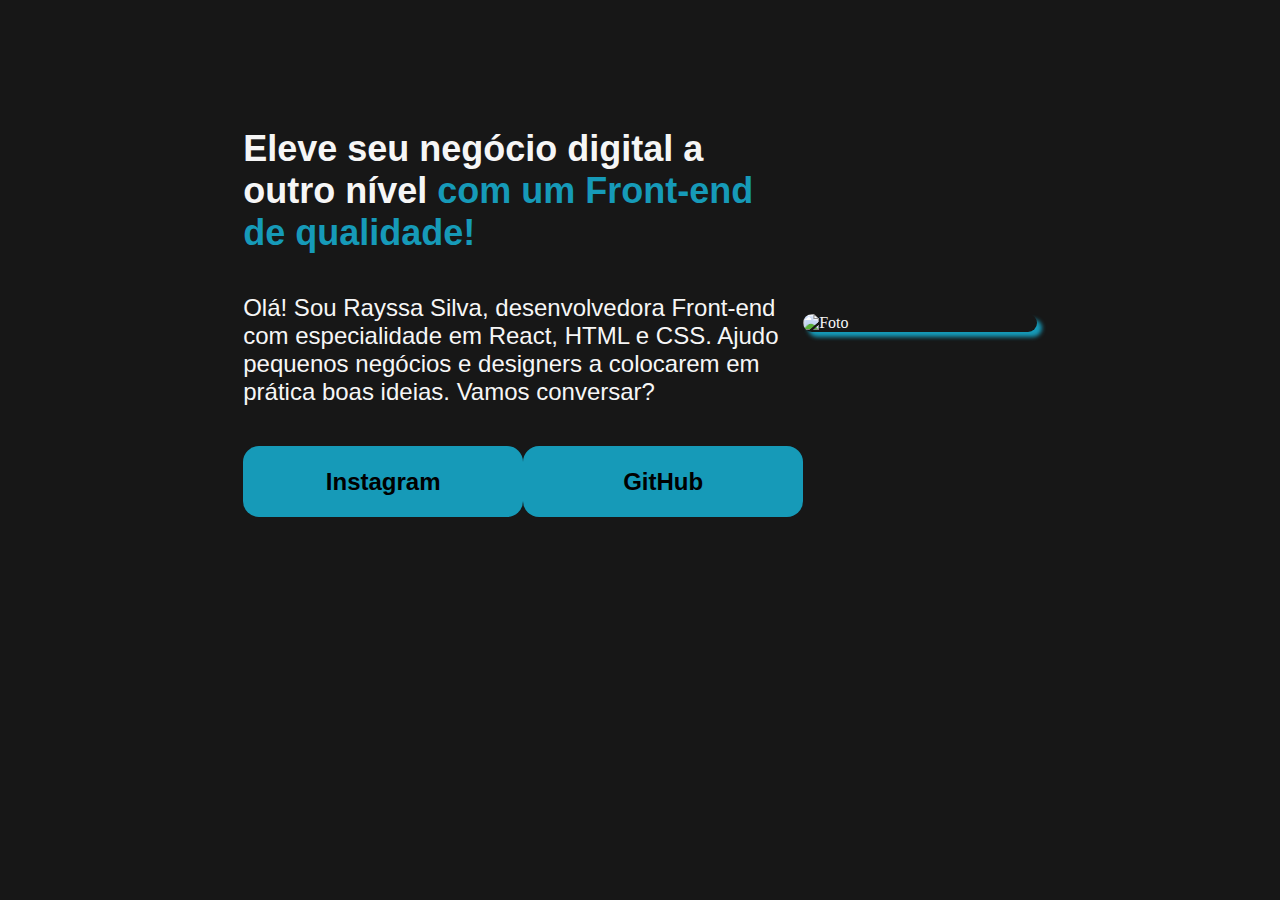
==== index.html @ dfa2749e "first commit" ====
<!DOCTYPE html>
<html lang="pt-br">

<head>
    <meta charset="UTF-8">
    <meta http-equiv="X-UA-Compatible" content="IE=edge">
    <meta name="viewport" content="width=device-width, initial-scale=1.0">
    <title>Portifolio</title>
    <link rel="stylesheet" href="style.css">
</head>

<body>
    <main class="container">
        <section class="box-container">
            <h1 class="title">
                Eleve seu negócio digital a outro nível
                <strong class="titulo-destaque">com um Front-end de qualidade!
                </strong>
            </h1>
            <p class="text">Olá! Sou Rayssa Silva, desenvolvedora
                Front-end com especialidade em React, HTML e
                CSS. Ajudo pequenos negócios e designers a
                colocarem em prática boas ideias. Vamos
                conversar?
            </p>
            <div class="div_link">
                <a href="https://instagram.com/vitoriiarayssa" target="_blank" class="btn_link">Instagram</a>
                <a href="https://github.com/rayssasilvaa" target="_blank" class="btn_link">GitHub</a>
            </div>
        </section>
        <img src="imagem.png" alt="Foto">
    </main>
    <footer></footer>
</body>

</html>
---- style.css ----
*{
    margin: 0;
    padding: 0;
    box-sizing: border-box;
    
}

body{
    background-color: #171717;
    color: #f6f6f6;
}

.container{
    margin: 10% 19%;
    display: flex;
    align-items: center;
    justify-content: space-between;
}

.box-container{
    width: 615px;
    display: flex;
    flex-direction: column;
    gap:40px;
}

.title{
    font-size: 36px;
    font-family: 'Gill Sans', 'Gill Sans MT', Calibri, 'Trebuchet MS', sans-serif;
}

.text{
    font-size: 24px;
    font-family: Arial, Helvetica, sans-serif;
}

.titulo-destaque{
    color: #169ab8;
}

img{
    width: 500px;
    box-shadow: 5px 5px 4px #169ab8;
    border-radius: 10px;
}

.div_link{
    display: flex;
    justify-content: space-between;
}

.btn_link{
    background-color: #169ab8;
    width: 280px;
    text-align: center;
    border-radius: 16px;
    font-size: 24px;
    padding: 21.5px 0;
    text-decoration: none;
    color:#000;
    font-family: 'Gill Sans', 'Gill Sans MT', Calibri, 'Trebuchet MS', sans-serif;
    font-weight: bold;
}
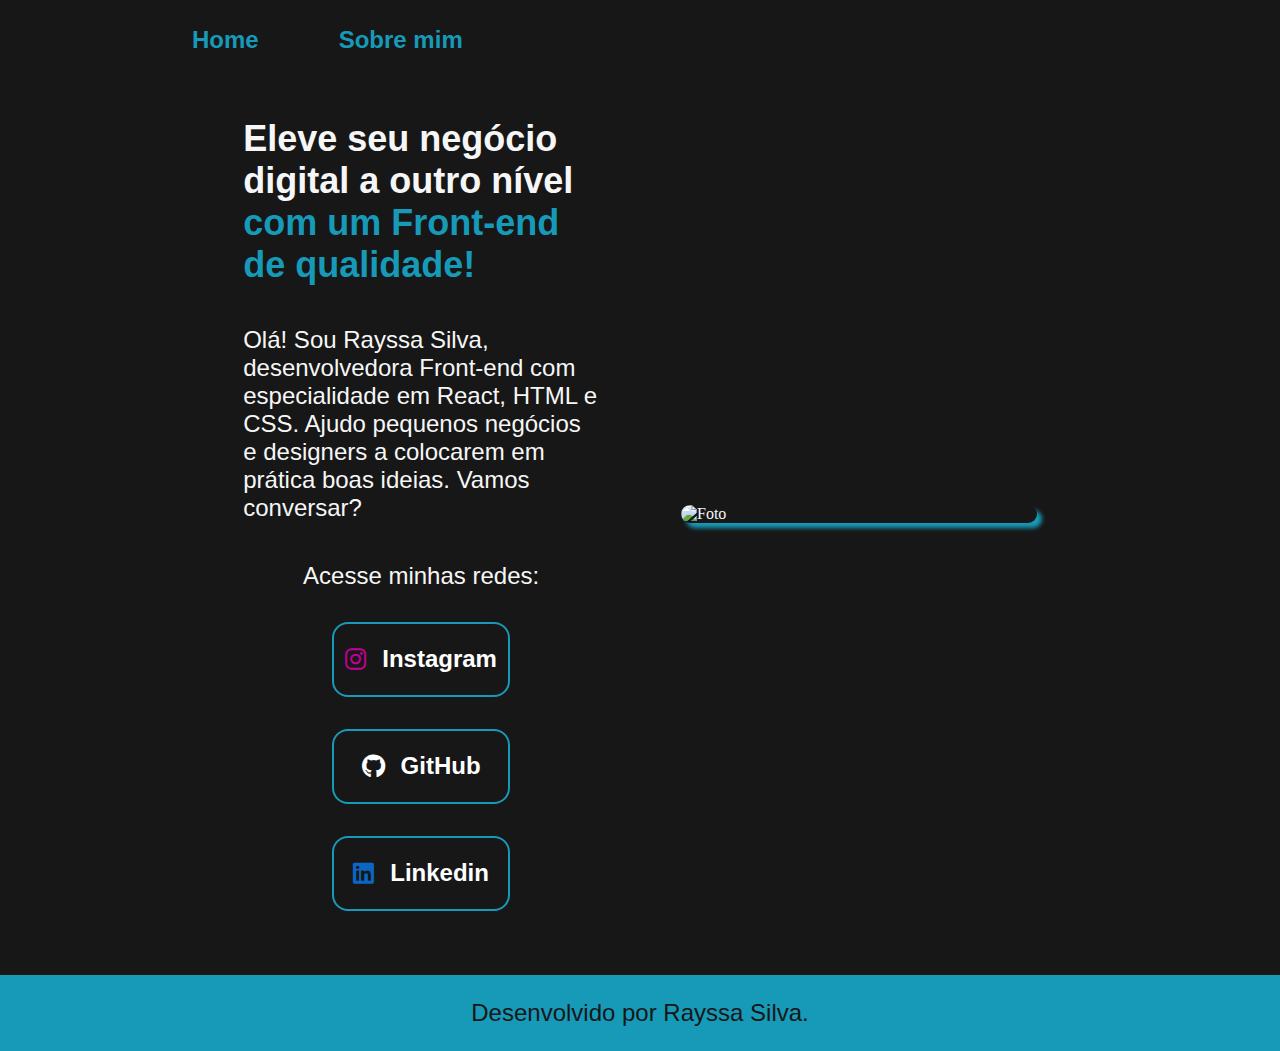
==== commit cdac5fda: "!#	new file:   about.html" ====
--- a/index.html
+++ b/index.html
@@ -7,9 +7,18 @@
     <meta name="viewport" content="width=device-width, initial-scale=1.0">
     <title>Portifolio</title>
     <link rel="stylesheet" href="style.css">
+    <link rel="stylesheet" href="https://cdnjs.cloudflare.com/ajax/libs/font-awesome/6.7.2/css/all.min.css"
+        integrity="sha512-Evv84Mr4kqVGRNSgIGL/F/aIDqQb7xQ2vcrdIwxfjThSH8CSR7PBEakCr51Ck+w+/U6swU2Im1vVX0SVk9ABhg=="
+        crossorigin="anonymous" referrerpolicy="no-referrer" />
 </head>
 
 <body>
+    <header>
+        <nav class="navigation">
+            <a href="index.html" class="link_nav">Home</a>
+            <a href="about.html" class="link_nav">Sobre mim</a>
+        </nav>
+    </header>
     <main class="container">
         <section class="box-container">
             <h1 class="title">
@@ -24,13 +33,26 @@
                 conversar?
             </p>
             <div class="div_link">
-                <a href="https://instagram.com/vitoriiarayssa" target="_blank" class="btn_link">Instagram</a>
-                <a href="https://github.com/rayssasilvaa" target="_blank" class="btn_link">GitHub</a>
+                <h2 class="title_midia">Acesse minhas redes:</h2>
+                <a href="https://instagram.com/vitoriiarayssa" target="_blank" class="btn_link">
+                    <i class="fa-brands fa-instagram"></i>
+                    Instagram
+                </a>
+                <a href="https://github.com/rayssasilvaa" target="_blank" class="btn_link">
+                    <i class="fa-brands fa-github"></i> 
+                    GitHub
+                </a>
+                <a href="www.linkedin.com/in/rayssa-silva-766a33282" target="_blank" class="btn_link">
+                    <i class="fa-brands fa-linkedin"></i>
+                    Linkedin
+                </a>
             </div>
         </section>
-        <img src="imagem.png" alt="Foto">
+        <img src="imagem.png" alt="Foto" class="img">
     </main>
-    <footer></footer>
+    <footer class="footer">
+        Desenvolvido por Rayssa Silva.
+    </footer>
 </body>
 
 </html>--- a/style.css
+++ b/style.css
@@ -10,27 +10,45 @@
     color: #f6f6f6;
 }
 
+header{
+    padding: 2% 0 0 15%;
+}
+
+.navigation{
+    display: flex;
+    gap: 80px;
+}
+
+.link_nav{
+    font-family: 'Gill Sans', 'Gill Sans MT', Calibri, 'Trebuchet MS', sans-serif;
+    font-size: 1.5rem;
+    font-weight: 600;
+    text-decoration: none;
+    color: #169ab8;
+}
+
 .container{
-    margin: 10% 19%;
+    padding: 5% 19%;
     display: flex;
     align-items: center;
     justify-content: space-between;
+    gap: 82px;
 }
 
 .box-container{
-    width: 615px;
+    width: 50%;
     display: flex;
     flex-direction: column;
     gap:40px;
 }
 
 .title{
-    font-size: 36px;
+    font-size: 2.25rem;
     font-family: 'Gill Sans', 'Gill Sans MT', Calibri, 'Trebuchet MS', sans-serif;
 }
 
 .text{
-    font-size: 24px;
+    font-size: 1.5rem;
     font-family: Arial, Helvetica, sans-serif;
 }
 
@@ -46,18 +64,76 @@
 
 .div_link{
     display: flex;
+    flex-direction: column;
     justify-content: space-between;
+    align-items: center;
+    gap: 32px;
+}
+
+.title_midia{
+    font-family: 'Gill Sans', 'Gill Sans MT', Calibri, 'Trebuchet MS', sans-serif;
+    font-weight: 400;
+    font-size: 1.5rem;
 }
 
 .btn_link{
-    background-color: #169ab8;
-    width: 280px;
+    display: flex;
+    align-items: center;
+    justify-content: center;
+    gap: 16px;
+    background-color: none;
+    width: 50%;
     text-align: center;
+    border: 2px solid #169ab8;
     border-radius: 16px;
-    font-size: 24px;
+    font-size: 1.5rem;
     padding: 21.5px 0;
     text-decoration: none;
-    color:#000;
+    color:#ffffff;
     font-family: 'Gill Sans', 'Gill Sans MT', Calibri, 'Trebuchet MS', sans-serif;
     font-weight: bold;
+}
+
+.btn_link:hover{
+    background-color: #272727;
+}
+
+.fa-instagram{
+    color: #C10098;
+}
+
+.fa-linkedin{
+    color: #0A66C2;
+}
+
+.img{
+    width: 50%;
+}
+
+.footer{
+    padding: 24px;
+    font-family: 'Gill Sans', 'Gill Sans MT', Calibri, 'Trebuchet MS', sans-serif;
+    font-size: 1.5rem;
+    background-color: #169ab8;
+    color: #171717;
+    text-align: center;
+}
+
+@media (max-width: 1200px){
+    header{
+        padding: 10%;
+    }
+
+    .navigation{
+        justify-content: center;
+    }
+
+    .container{
+        flex-direction: column-reverse;        
+        padding: 5%;
+    }
+
+    .box-container{
+        width: auto;
+    }
 }